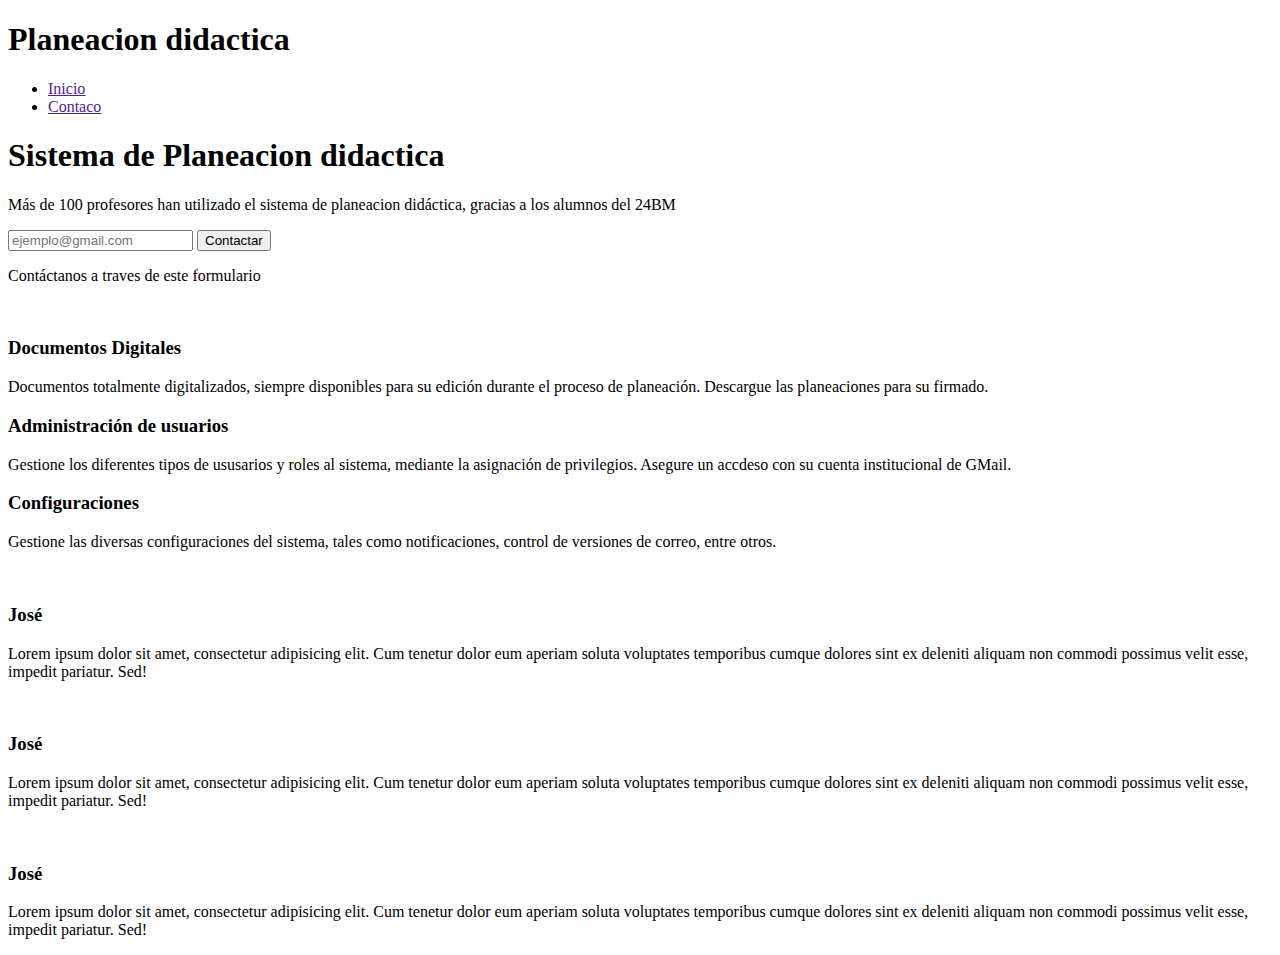
==== pagina_planeacion.html @ 081db273 "Ordenamiento de archivos" ====
<!DOCTYPE html>
<html lang="en">
<head>
    <meta charset="UTF-8">
    <meta name="viewport" content="width=device-width, initial-scale=1.0">
    <title>Planeacion didactica</title>
    <link rel="stylesheet" href="styleplaneacion.css">
    <link rel="stylesheet" href="https://cdnjs.cloudflare.com/ajax/libs/font-awesome/6.4.2/css/all.min.css" integrity="sha512-z3gLpd7yknf1YoNbCzqRKc4qyor8gaKU1qmn+CShxbuBusANI9QpRohGBreCFkKxLhei6S9CQXFEbbKuqLg0DA==" crossorigin="anonymous" referrerpolicy="no-referrer" />
</head>
<body>
    <div class="navbar">
        <div class="Container flex">
            <h1 class="Logo">Planeacion didactica</h1>
            <nav>
                <ul>
                    <li class="nav">
                        <a href="" class="outline">Inicio</a>
                    </li>

                    <li class="nav">
                        <a href="" class="outline">Contaco</a>
                    </li>
                </ul>
            </nav>
        </div>
    </div>
    <section class="showcase">
        <div class="Container">
            <div class="grid">
                <div class="grid-item-1">
                    <div class="showcase-text">
                        <h1>Sistema de Planeacion didactica</h1>
                        <p class="supporting-text">
                            Más de 100 profesores han utilizado el sistema de planeacion didáctica, gracias a los alumnos del 24BM
                        </p>
                    </div>
                    <div class="showcase-form">
                        <form action="">
                            <input type="email" placeholder="ejemplo@gmail.com">
                            <input type="submit" class="btn" value="Contactar">
                            <p>Contáctanos a traves de este formulario</p>
                        </form>
                    </div>
                </div>
                <div class="grid-item-2">
                    <div class="image">
                        <img src="images/7.-tipos-de-planeacion-en-administracion-min-scaled.jpg" alt="" srcset="">
                    </div>
                </div>
            </div>
        </div>
    </section>
    <div class="lower-container Container">
        <section class="stats">
            <div class="flex">
                <div class="stat">
                    <i class="fa fa-folder"></i>
                    <h3 class="title">Documentos Digitales</h3>
                    <p class="text">Documentos totalmente digitalizados, siempre disponibles para su edición durante el proceso de planeación.
                        Descargue las planeaciones para su firmado. 
                    </p>
                </div>
                <div class="stat">
                    <i class="fa fa-folder"></i>
                    <h3 class="title">Administración de usuarios</h3>
                    <p class="text"> Gestione los diferentes tipos de ususarios y roles al sistema, mediante la asignación de privilegios.
                        Asegure un accdeso con su cuenta institucional de GMail.
                    </p>
                </div>
                <div class="stat">
                    <i class="fa fa-folder"></i>
                    <h3 class="title">Configuraciones</h3>
                    <p class="text"> Gestione las diversas configuraciones del sistema, tales como notificaciones, control de versiones de correo, entre otros.
                    </p>
                </div>
            </div>
        </section>
    </div>
    <section class="testimonials">
        <div class="container">
            <div class="testimonial grid-3">
                <div class="card">
                    <div class="circle">
                        <img src="https://storage.googleapis.com/exafm-uploads/2023/09/6268e713-captura.png" alt="" srcset="">
                    </div>
                    <h3>José</h3>
                    <p>
                        Lorem ipsum dolor sit amet, consectetur adipisicing elit. Cum tenetur dolor eum aperiam soluta voluptates temporibus cumque dolores sint ex deleniti aliquam non commodi possimus velit esse, impedit pariatur. Sed!
                    </p>
                </div>
            </div>
        </div>
    </section>

    <section class="testimonials">
        <div class="container">
            <div class="testimonial grid-3">
                <div class="card">
                    <div class="circle">
                        <img src="https://a.storyblok.com/f/191576/1200x800/faa88c639f/round_profil_picture_before_.webp" alt="" srcset="">
                    </div>
                    <h3>José</h3>
                    <p>
                        Lorem ipsum dolor sit amet, consectetur adipisicing elit. Cum tenetur dolor eum aperiam soluta voluptates temporibus cumque dolores sint ex deleniti aliquam non commodi possimus velit esse, impedit pariatur. Sed!
                    </p>
                </div>
            </div>
        </div>
    </section>

    <section class="testimonials">
        <div class="container">
            <div class="testimonial grid-3">
                <div class="card">
                    <div class="circle">
                        <img src="https://estaticos.elmundo.es/assets/multimedia/imagenes/2016/09/28/14750947841563.png" alt="" srcset="">
                    </div>
                    <h3>José</h3>
                    <p>
                        Lorem ipsum dolor sit amet, consectetur adipisicing elit. Cum tenetur dolor eum aperiam soluta voluptates temporibus cumque dolores sint ex deleniti aliquam non commodi possimus velit esse, impedit pariatur. Sed!
                    </p>
                </div>
            </div>
        </div>
    </section>
</body>
</html>
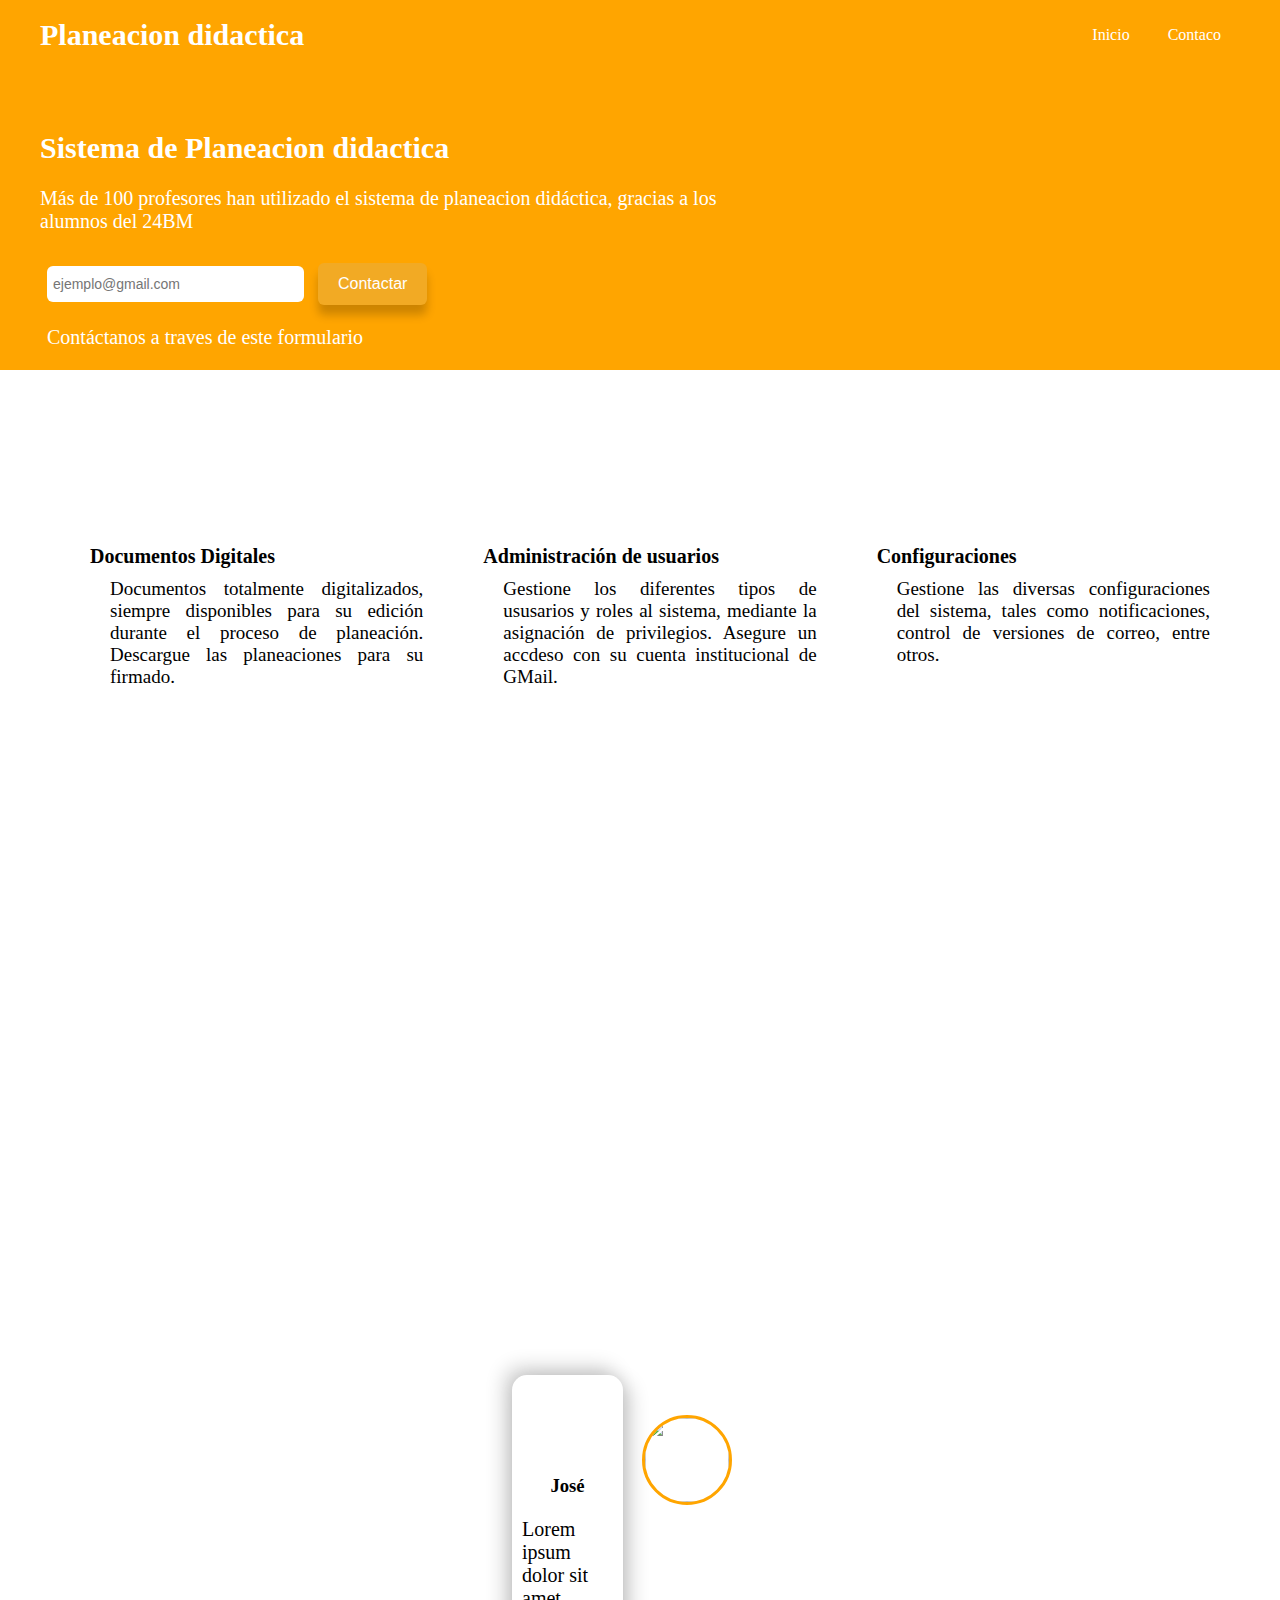
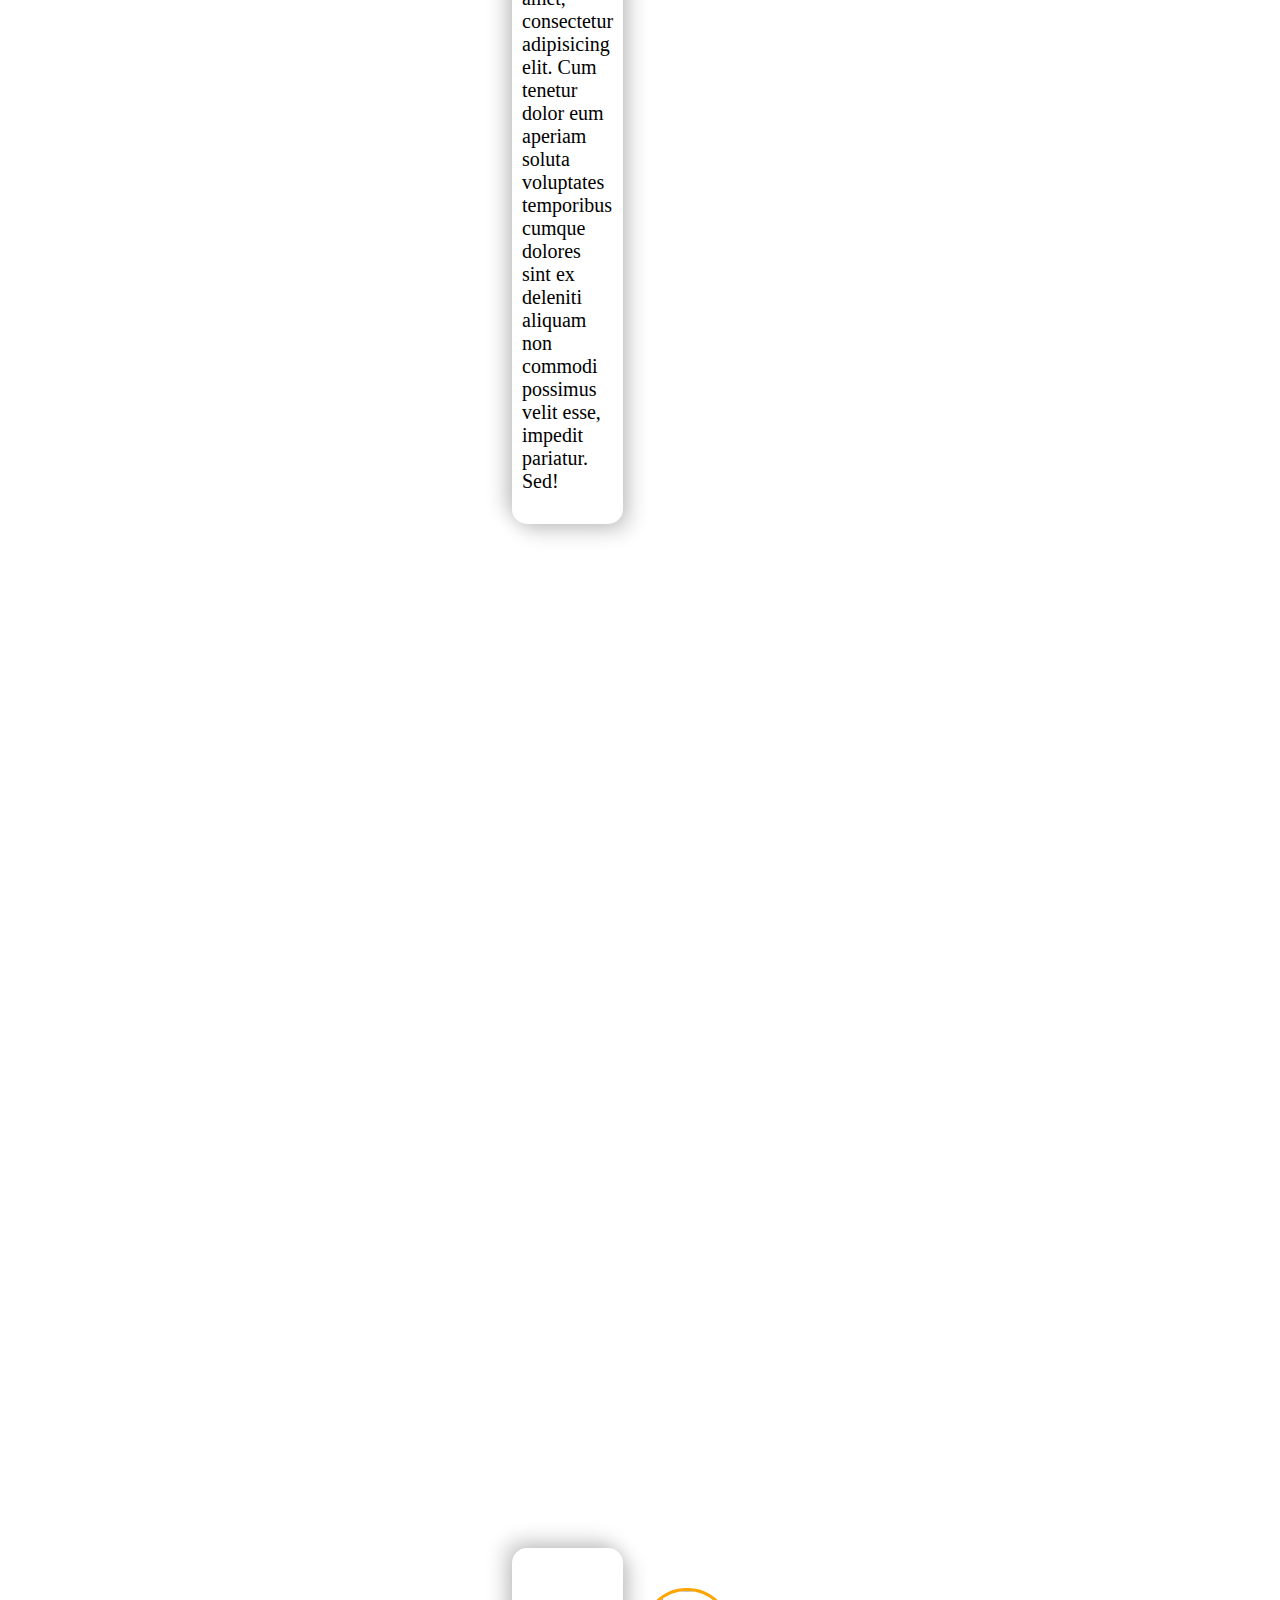
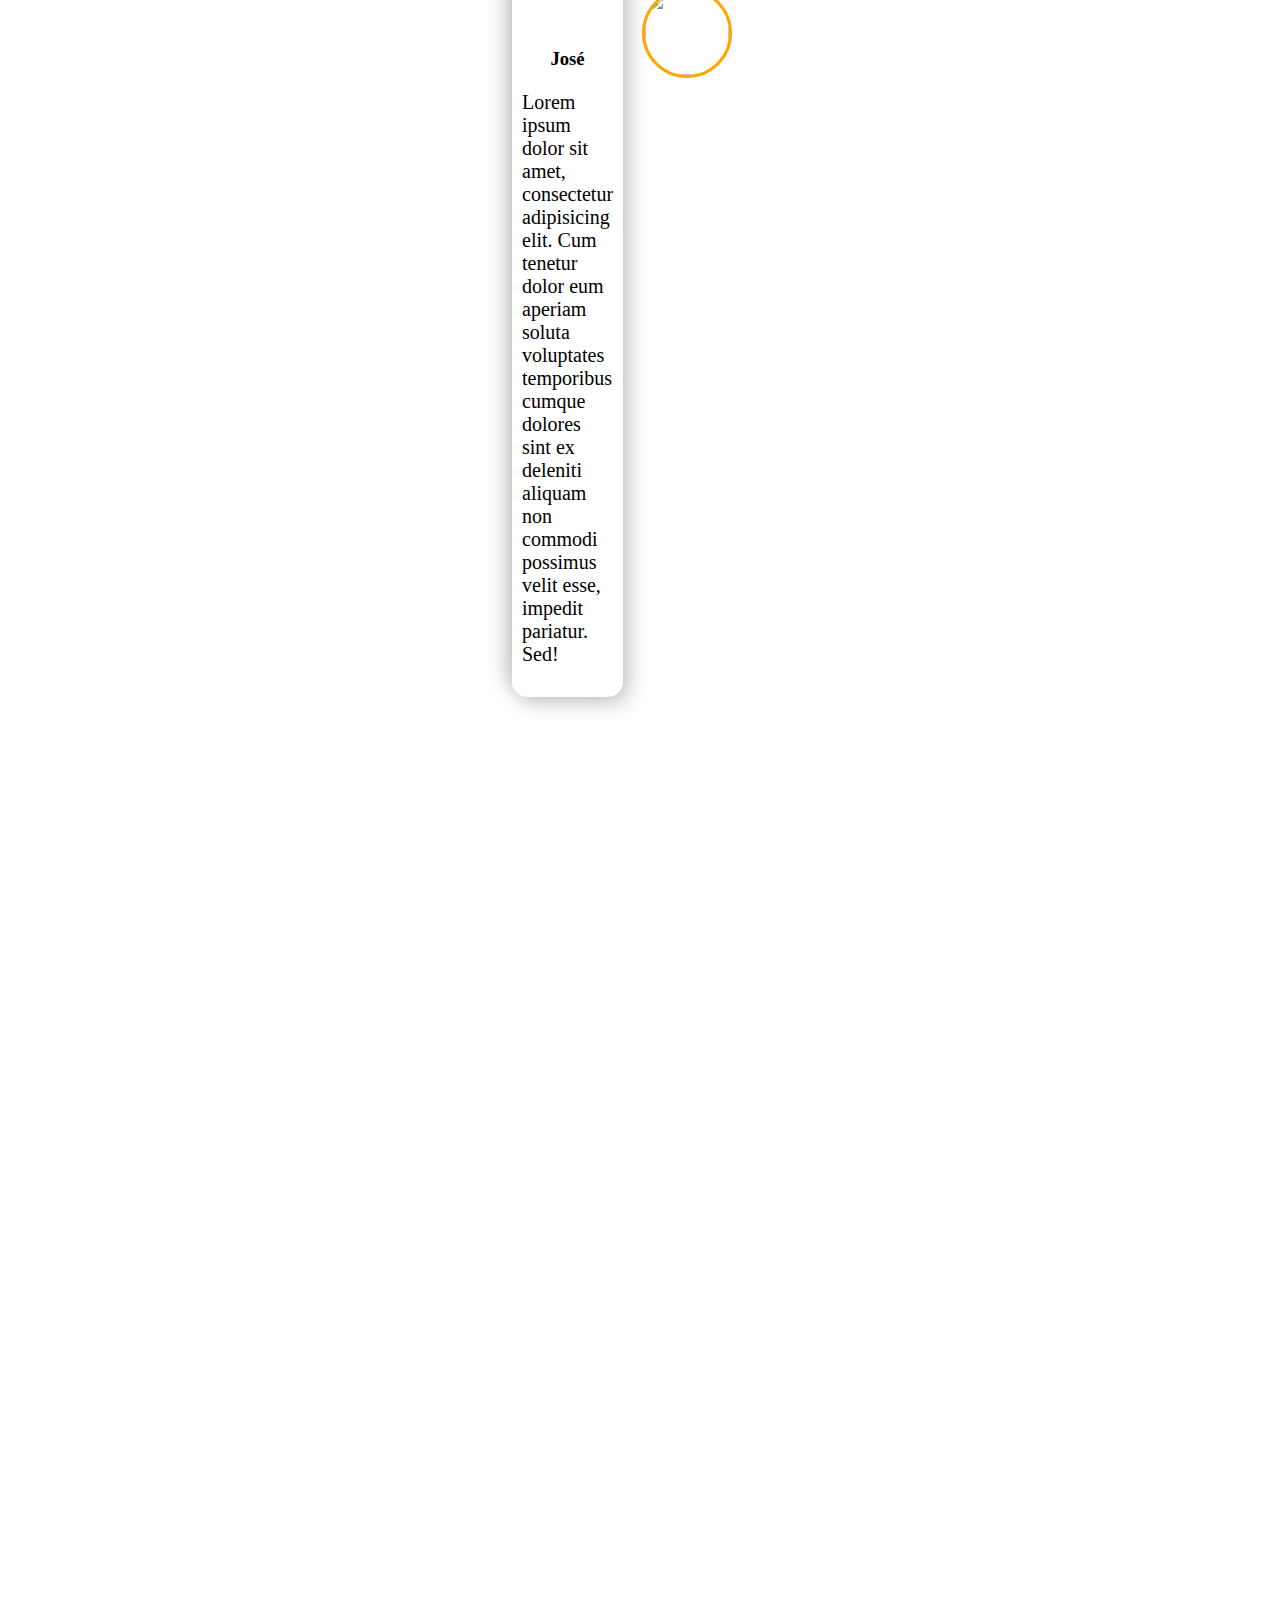
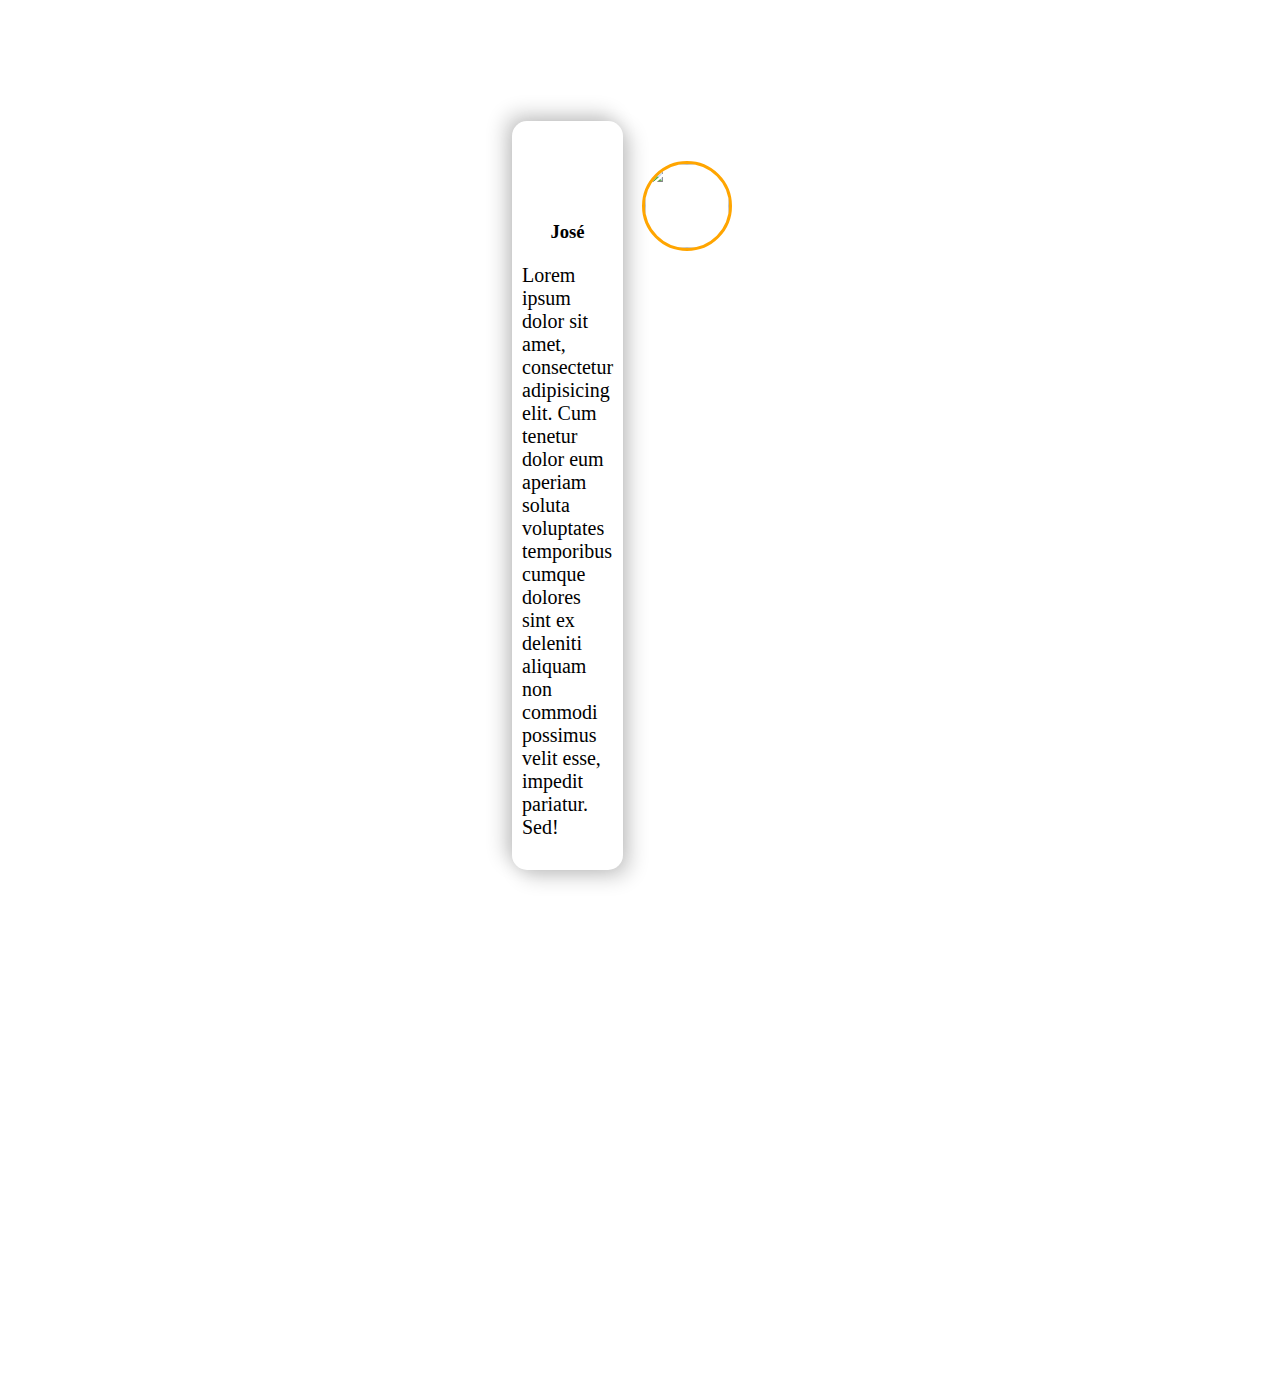
==== commit 4e57c183: "Actualizar ruta de la página de estilos" ====
--- a/pagina_planeacion.html
+++ b/pagina_planeacion.html
@@ -4,7 +4,7 @@
     <meta charset="UTF-8">
     <meta name="viewport" content="width=device-width, initial-scale=1.0">
     <title>Planeacion didactica</title>
-    <link rel="stylesheet" href="styleplaneacion.css">
+    <link rel="stylesheet" href="CSS/styleplaneacion.css">
     <link rel="stylesheet" href="https://cdnjs.cloudflare.com/ajax/libs/font-awesome/6.4.2/css/all.min.css" integrity="sha512-z3gLpd7yknf1YoNbCzqRKc4qyor8gaKU1qmn+CShxbuBusANI9QpRohGBreCFkKxLhei6S9CQXFEbbKuqLg0DA==" crossorigin="anonymous" referrerpolicy="no-referrer" />
 </head>
 <body>
--- a/CSS/styleplaneacion.css
+++ b/CSS/styleplaneacion.css
@@ -0,0 +1,220 @@
+*{
+    box-sizing: border-box;
+    padding: 0;
+    margin: 0;
+
+}
+
+body{
+    font-family: "lato" sans-serif;
+    color: white;
+}
+
+a{
+    color: black;
+    text-decoration: none;
+}
+h1{
+    font-size: 30px;
+    font-weight: 600;
+    margin: 10px 0;
+    line-height: 1.2;
+    
+}
+
+h2{
+    font-size: 25px;
+    font-weight: 300;
+    margin: 10px 0;
+    line-height: 1.2;
+}
+
+img{
+    width: 100%;
+}
+
+li{
+    list-style-type: none;
+}
+
+P{
+    font-size: 20px;
+    margin: 21px 0;
+}
+.Container{
+    margin: 0 auto;
+    max-width: 1200px;
+    overflow: visible;
+}
+.navbar{
+    background-color: orange;
+    height: 70px;
+    padding: 0 30px;
+}
+
+.navbar > h1{
+    font-size: 30px;
+    font-weight: 300;
+    margin: 10px 0;
+    line-height: 1.2;
+}
+
+.navbar .flex{
+    display: flex;
+    justify-content: space-between;
+    align-items: center;
+    height: 100%;
+}
+
+.navbar ul{
+    display: flex;
+}
+
+.navbar a{
+    color: white;
+    padding: 9px;
+    margin: 0 10px;
+}
+
+.navbar a:hover{
+    color: khaki;
+    border-bottom: 3px solid #fff;
+}
+
+.showcase{
+    background-color: orange;
+    height: 300px;
+}
+
+.showcase p{
+    margin-bottom: 30px;
+}
+
+.showcase img{
+    box-shadow: 7px 7px 7px rgba(0, 0, 0, 0.2);
+    border-radius: 15px;
+}
+
+.showcase-form{
+    padding-left: 7px;
+}
+
+.grid{
+    display: grid;
+    overflow: visible;
+    grid-template-columns: 60% 40%;
+}
+
+.grid-item-1, .grid-item-2{
+    position: relative;
+    top: 50px;
+}
+
+.showcase input[type='email']{
+    padding: 10px 70px 10px 0;
+    font-size: 14px;
+    border: none;
+    border-radius: 6px;
+    padding-left: 6px;
+}
+
+.btn{
+    border-radius: 6px;
+    padding: 12px 20px;
+    background-color: #F2AA24;
+    border: none;
+    margin-left: 10px;
+    color: white;
+    font-size: 16px;
+    cursor: pointer;
+    box-shadow: 0 10px 10px rgba(0, 0, 0, 0.2);
+}
+
+.little-info{
+    font-size: 15px;
+    font-family: "poppins" sans-serif;
+}
+
+.lower-container{
+    margin: 120px auto;
+    padding: 0;
+    max-width: 1400px;
+}
+
+.title{
+    color: black;
+    font-size: 20px;
+    text-align: left;
+    padding-left: 10px;
+    padding-top: 10px;
+
+}
+
+.text{
+    color: black;
+    font-size: 19px;
+    width: 100%;
+    padding: 10px;
+    margin: 0 20px;
+    text-align: justify;
+}
+
+.flex{
+    display: flex;
+    justify-content: space-around;
+}
+
+.stats{
+    padding: 45px 50px;
+    text-align: center;
+}
+
+.stat{
+    margin: 0 30px;
+    text-align: center;
+    width: 800px;
+}
+
+.stats .fa{
+    color: orange;
+}
+
+.testimonials{
+    color: black;
+    padding: 40%;
+}
+
+.testimonial img{
+    height: 100%;
+    clip-path: circle();
+}
+
+.testimonial h3{
+    text-align: center;
+    color: black;
+}
+
+.grid-3{
+    display: grid;
+    grid-template-columns: repeat(3, 1fr);
+    gap: 40px;
+}
+
+.card{
+    padding: 10px;
+    background-color: white;
+    border-radius: 15px;
+    box-shadow: -7px -7px 20px rgb(0, 0, 0, 0.2),
+                    7px 7px 20px rgb(0, 0, 0, 0.2);
+}
+
+.circle{
+    background-color: transparent;
+    border: 3px solid orange;
+    height: 90px;
+    position: relative;
+    top: 30px;
+    left: 120PX;
+    border-radius: 50%;
+    width: 90px;
+}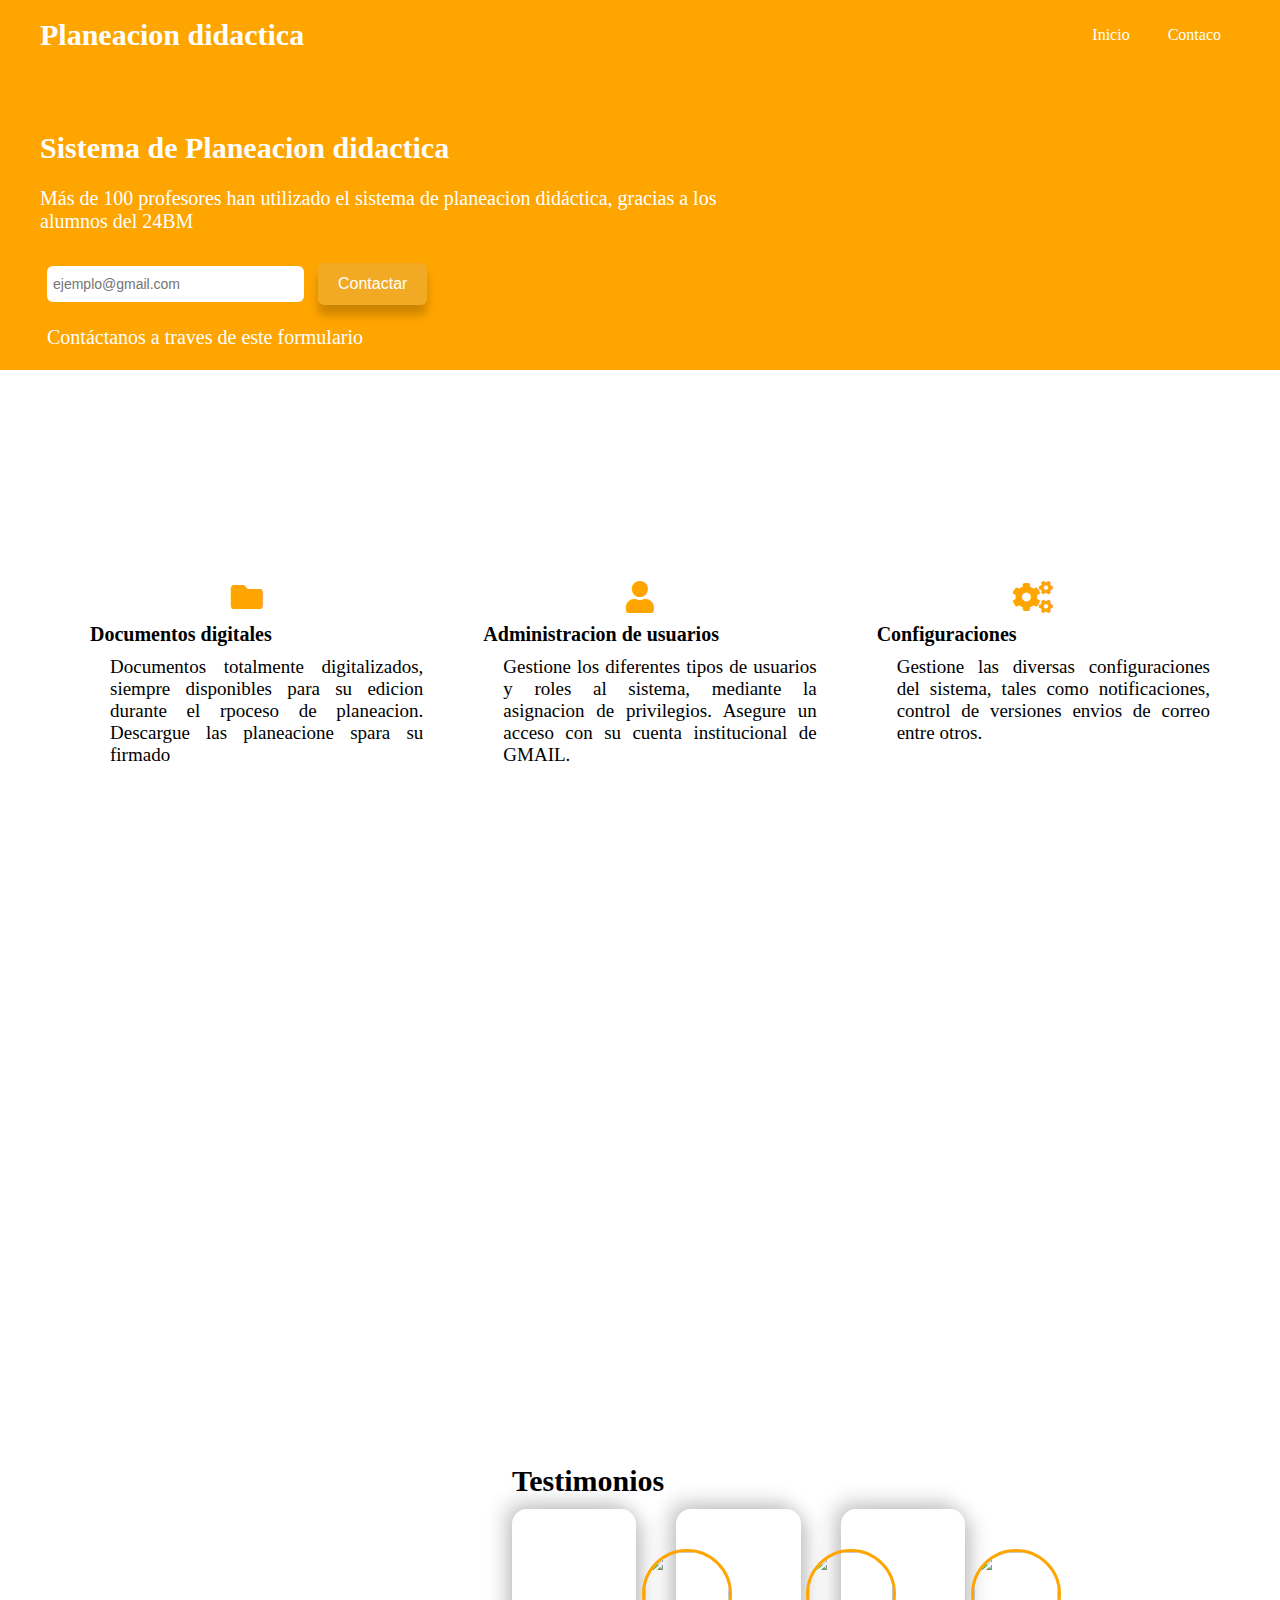
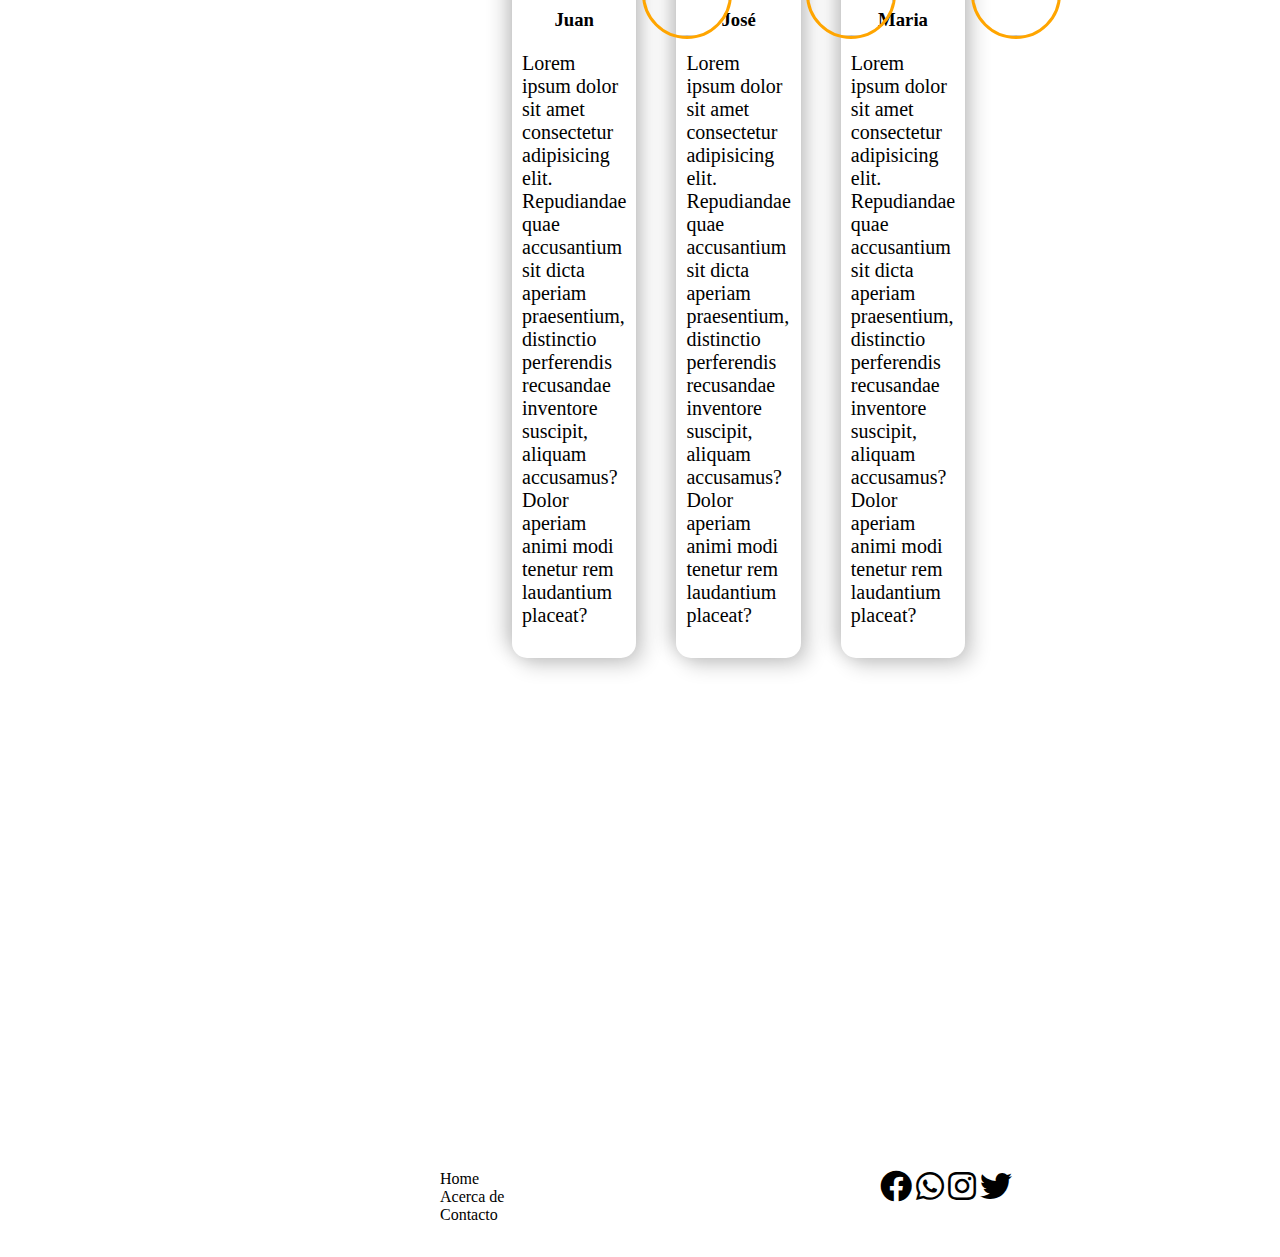
==== commit ec744190: "Ordenamiento" ====
--- a/pagina_planeacion.html
+++ b/pagina_planeacion.html
@@ -5,7 +5,11 @@
     <meta name="viewport" content="width=device-width, initial-scale=1.0">
     <title>Planeacion didactica</title>
     <link rel="stylesheet" href="CSS/styleplaneacion.css">
-    <link rel="stylesheet" href="https://cdnjs.cloudflare.com/ajax/libs/font-awesome/6.4.2/css/all.min.css" integrity="sha512-z3gLpd7yknf1YoNbCzqRKc4qyor8gaKU1qmn+CShxbuBusANI9QpRohGBreCFkKxLhei6S9CQXFEbbKuqLg0DA==" crossorigin="anonymous" referrerpolicy="no-referrer" />
+    <link rel="stylesheet" href="fontawesome.css">
+    <link rel="preconnect" href="https://fonts.googleapis.com">
+    <link rel="preconnect" href="https://fonts.gstatic.com" crossorigin>
+    <link href="https://fonts.googleapis.com/css2?family=Montserrat:wght@300&display=swap" rel="stylesheet">
+    <link rel="stylesheet" href="https://cdnjs.cloudflare.com/ajax/libs/font-awesome/5.15.4/css/all.min.css" integrity="sha512-1ycn6IcaQQ40/MKBW2W4Rhis/DbILU74C1vSrLJxCq57o941Ym01SwNsOMqvEBFlcgUa6xLiPY/NS5R+E6ztJQ==" crossorigin="anonymous" referrerpolicy="no-referrer"/>
 </head>
 <body>
     <div class="navbar">
@@ -50,78 +54,95 @@
             </div>
         </div>
     </section>
-    <div class="lower-container Container">
+    <div class="lower-container container">
+        <h1 class="title-section">Principales Caracteristicas</h1>
         <section class="stats">
             <div class="flex">
                 <div class="stat">
-                    <i class="fa fa-folder"></i>
-                    <h3 class="title">Documentos Digitales</h3>
-                    <p class="text">Documentos totalmente digitalizados, siempre disponibles para su edición durante el proceso de planeación.
-                        Descargue las planeaciones para su firmado. 
+                    <i class="fa fa-folder fa-2x""></i>
+                    <h3 class="title">Documentos digitales</h3>
+                    <p class="text"> Documentos totalmente digitalizados, siempre disponibles 
+                        para su edicion durante el rpoceso de planeacion. Descargue las planeacione spara su firmado
                     </p>
                 </div>
                 <div class="stat">
-                    <i class="fa fa-folder"></i>
-                    <h3 class="title">Administración de usuarios</h3>
-                    <p class="text"> Gestione los diferentes tipos de ususarios y roles al sistema, mediante la asignación de privilegios.
-                        Asegure un accdeso con su cuenta institucional de GMail.
+                    <i class="fa fa-user fa-2x""></i>
+                    <h3 class="title">Administracion de usuarios</h3>
+                    <p class="text"> Gestione los diferentes tipos de usuarios y roles al sistema, 
+                        mediante la asignacion de privilegios. Asegure un acceso con su cuenta institucional de GMAIL.
                     </p>
                 </div>
                 <div class="stat">
-                    <i class="fa fa-folder"></i>
+                    <i class="fa fa-cogs fa-2x""></i>
                     <h3 class="title">Configuraciones</h3>
-                    <p class="text"> Gestione las diversas configuraciones del sistema, tales como notificaciones, control de versiones de correo, entre otros.
+                    <p class="text"> Gestione las diversas configuraciones del sistema, tales como notificaciones, control de versiones
+                        envios de correo entre otros.
                     </p>
                 </div>
             </div>
         </section>
     </div>
     <section class="testimonials">
-        <div class="container">
+        <div class="Container">
+            <H1 class="title-section"> Testimonios</H1>
             <div class="testimonial grid-3">
                 <div class="card">
                     <div class="circle">
-                        <img src="https://storage.googleapis.com/exafm-uploads/2023/09/6268e713-captura.png" alt="" srcset="">
+                        <img src="images/360_F_364211147_1qgLVxv1Tcq0Ohz3FawUfrtONzz8nq3e.jpg" alt="">
                     </div>
-                    <h3>José</h3>
-                    <p>
-                        Lorem ipsum dolor sit amet, consectetur adipisicing elit. Cum tenetur dolor eum aperiam soluta voluptates temporibus cumque dolores sint ex deleniti aliquam non commodi possimus velit esse, impedit pariatur. Sed!
+                    <h3 class="title-card">Juan</h3>
+                    <p>Lorem ipsum dolor sit amet consectetur adipisicing elit. 
+                        Repudiandae quae accusantium sit dicta aperiam praesentium, distinctio 
+                        perferendis recusandae inventore suscipit, aliquam accusamus? 
+                        Dolor aperiam animi modi tenetur rem laudantium placeat?
+                    </p>
+                </div>
+                <div class="card">
+                    <div class="circle">
+                        <img src="images/artworks-0Ppladez1IquixCH-6Y8VHg-t500x500.jpg" alt="">
+                    </div>
+                    <h3 class="title-card">José</h3>
+                    <p>Lorem ipsum dolor sit amet consectetur adipisicing elit. 
+                        Repudiandae quae accusantium sit dicta aperiam praesentium, distinctio 
+                        perferendis recusandae inventore suscipit, aliquam accusamus? 
+                        Dolor aperiam animi modi tenetur rem laudantium placeat?
+                    </p>
+                </div>
+                <div class="card">
+                    <div class="circle">
+                        <img src="images/images.jpg" alt="">
+                    </div>
+                    <h3 class="title-card">Maria</h3>
+                    <p>Lorem ipsum dolor sit amet consectetur adipisicing elit. 
+                        Repudiandae quae accusantium sit dicta aperiam praesentium, distinctio 
+                        perferendis recusandae inventore suscipit, aliquam accusamus? 
+                        Dolor aperiam animi modi tenetur rem laudantium placeat?
                     </p>
                 </div>
             </div>
         </div>
     </section>
 
-    <section class="testimonials">
-        <div class="container">
-            <div class="testimonial grid-3">
-                <div class="card">
-                    <div class="circle">
-                        <img src="https://a.storyblok.com/f/191576/1200x800/faa88c639f/round_profil_picture_before_.webp" alt="" srcset="">
-                    </div>
-                    <h3>José</h3>
-                    <p>
-                        Lorem ipsum dolor sit amet, consectetur adipisicing elit. Cum tenetur dolor eum aperiam soluta voluptates temporibus cumque dolores sint ex deleniti aliquam non commodi possimus velit esse, impedit pariatur. Sed!
-                    </p>
-                </div>
+    <footer>
+        <div class="container grid-3">
+            <div class="copyright">
+                <h3>UPQROO</h3>
+                <p>copyright &copy; 2023</p>
+            </div>
+            <nav class="link">
+                <ul>
+                    <li><a href="#" class="outiline">Home</a></li>
+                    <li><a href="#" class="outiline">Acerca de</a></li>
+                    <li><a href="mailto:202200469@upqroo.edu.mx" class="outiline">Contacto</a></li>
+                </ul>
+            </nav>
+            <div class="profiles">
+                <a href="#"><i class="fab fa-facebook fa-2x"></i></a>
+                <a href="#"><i class="fab fa-whatsapp fa-2x"></i></a>
+                <a href="#"><i class="fab fa-instagram fa-2x"></i></a>
+                <a href="#"><i class="fab fa-twitter fa-2x"></i></a>
             </div>
         </div>
-    </section>
-
-    <section class="testimonials">
-        <div class="container">
-            <div class="testimonial grid-3">
-                <div class="card">
-                    <div class="circle">
-                        <img src="https://estaticos.elmundo.es/assets/multimedia/imagenes/2016/09/28/14750947841563.png" alt="" srcset="">
-                    </div>
-                    <h3>José</h3>
-                    <p>
-                        Lorem ipsum dolor sit amet, consectetur adipisicing elit. Cum tenetur dolor eum aperiam soluta voluptates temporibus cumque dolores sint ex deleniti aliquam non commodi possimus velit esse, impedit pariatur. Sed!
-                    </p>
-                </div>
-            </div>
-        </div>
-    </section>
+    </footer>
 </body>
 </html>